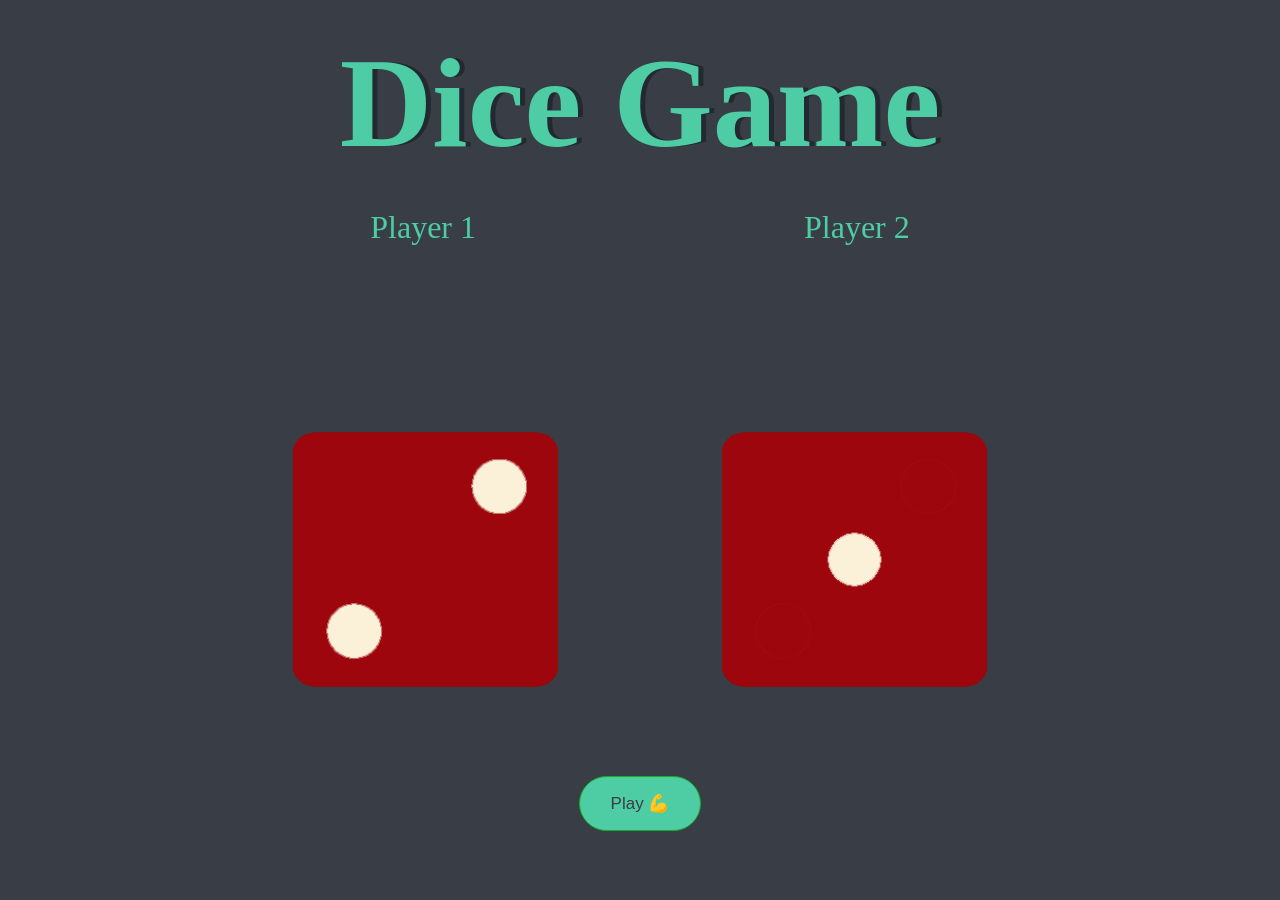
==== index.html @ 87726e58 "Rename play.html to index.html" ====
<!DOCTYPE html>
<html lang="en">
  <head>
    <meta charset="UTF-8" />
    <meta http-equiv="X-UA-Compatible" content="IE=edge" />
    <meta name="viewport" content="width=device-width, initial-scale=1.0" />
    <!-- Css link -->
    <link rel="stylesheet" href="game.css" />
    <title>Dicee</title>
  </head>
  <body>
    <div class="container">
      <h1>Dice Game</h1>
      <p><span>Player 1</span> <span>Player 2</span></p>

      <p class="who-win">&nbsp;</p>
      <img id="img1" src="images/dice2.png" alt="" />
      <img id="img2" src="images/dice1.png" alt="" />

      <button id="myButton">Play 💪</button>
    </div>
    <!-- Javascript link-->
    <script src="game.js"></script>
  </body>
</html>
---- game.css ----
body {
  background-color: #393e46;
}

h1 {
  margin: 30px;
  font-family: "Lobster", cursive;
  text-shadow: 5px 0 #232931;
  font-size: 8rem;
  color: #4ecca3;
}

p {
  font-size: 2rem;
  color: #4ecca3;
  font-family: "Indie Flower", cursive;
}

img {
  width: 30%;
  margin: 5rem;
}

span {
  margin-left: 10rem;
  margin-right: 10rem;
}

.container {
  width: 70%;
  margin: auto;
  text-align: center;
}

#myButton {
  background-color: #4ecca3;
  border-radius: 28px;
  border: 1px solid #18ab29;
  display: inline-block;
  cursor: pointer;
  color: #393e46;
  font-family: Arial;
  font-size: 17px;
  padding: 16px 31px;
  text-decoration: none;
}
#myButton:hover {
  background-color: #393e46;
  color: #4ecca3;
}
#myButton:active {
  position: relative;
  top: 1px;
}
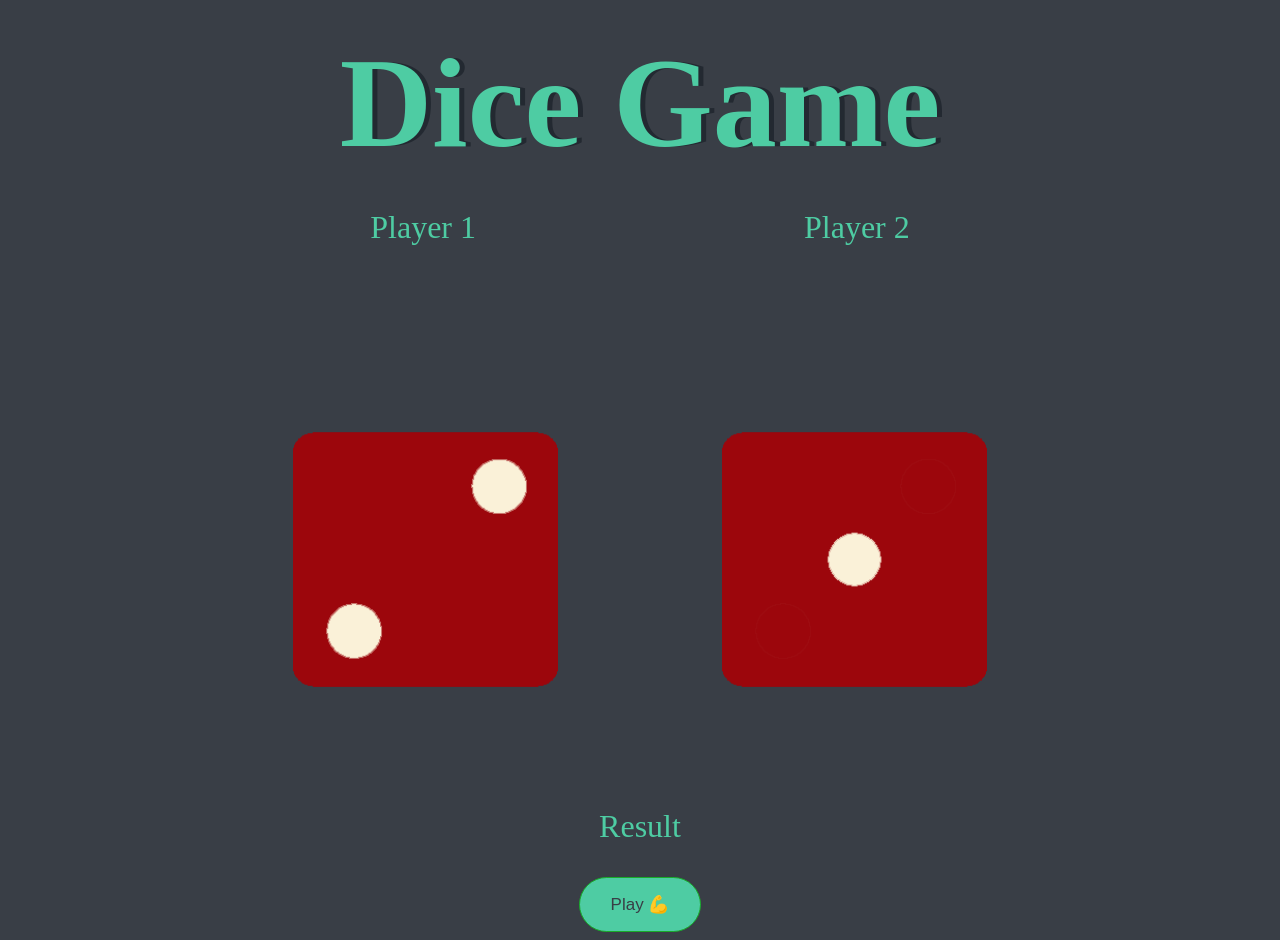
==== commit dcaabeb6: "Update index.html" ====
--- a/index.html
+++ b/index.html
@@ -17,6 +17,7 @@
       <img id="img1" src="images/dice2.png" alt="" />
       <img id="img2" src="images/dice1.png" alt="" />
 
+      <p id="result">Result</p>
       <button id="myButton">Play 💪</button>
     </div>
     <!-- Javascript link-->
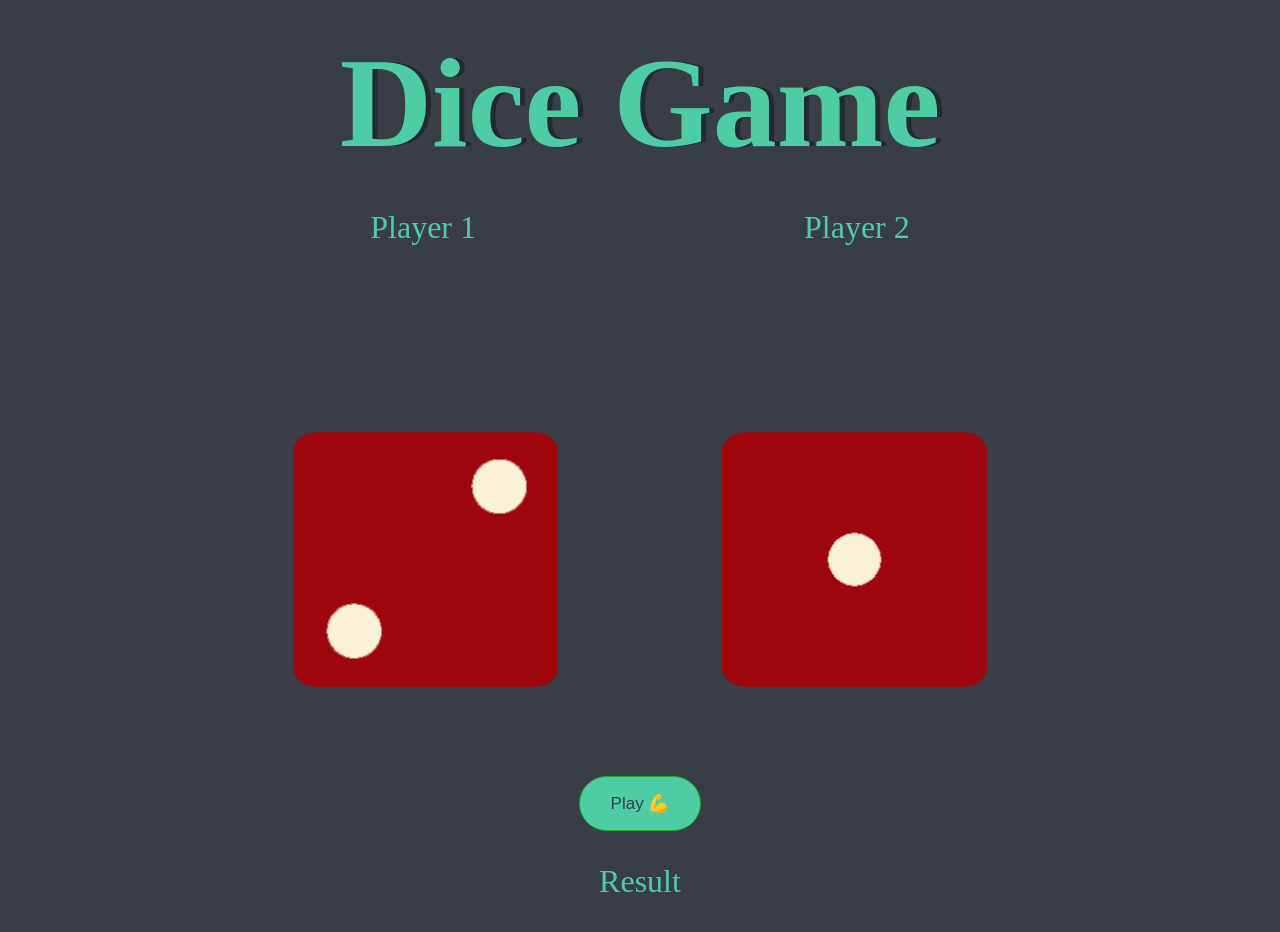
==== commit 80b6e5f3: "Update index.html" ====
--- a/index.html
+++ b/index.html
@@ -17,8 +17,8 @@
       <img id="img1" src="images/dice2.png" alt="" />
       <img id="img2" src="images/dice1.png" alt="" />
 
+      <button id="myButton">Play 💪</button>
       <p id="result">Result</p>
-      <button id="myButton">Play 💪</button>
     </div>
     <!-- Javascript link-->
     <script src="game.js"></script>
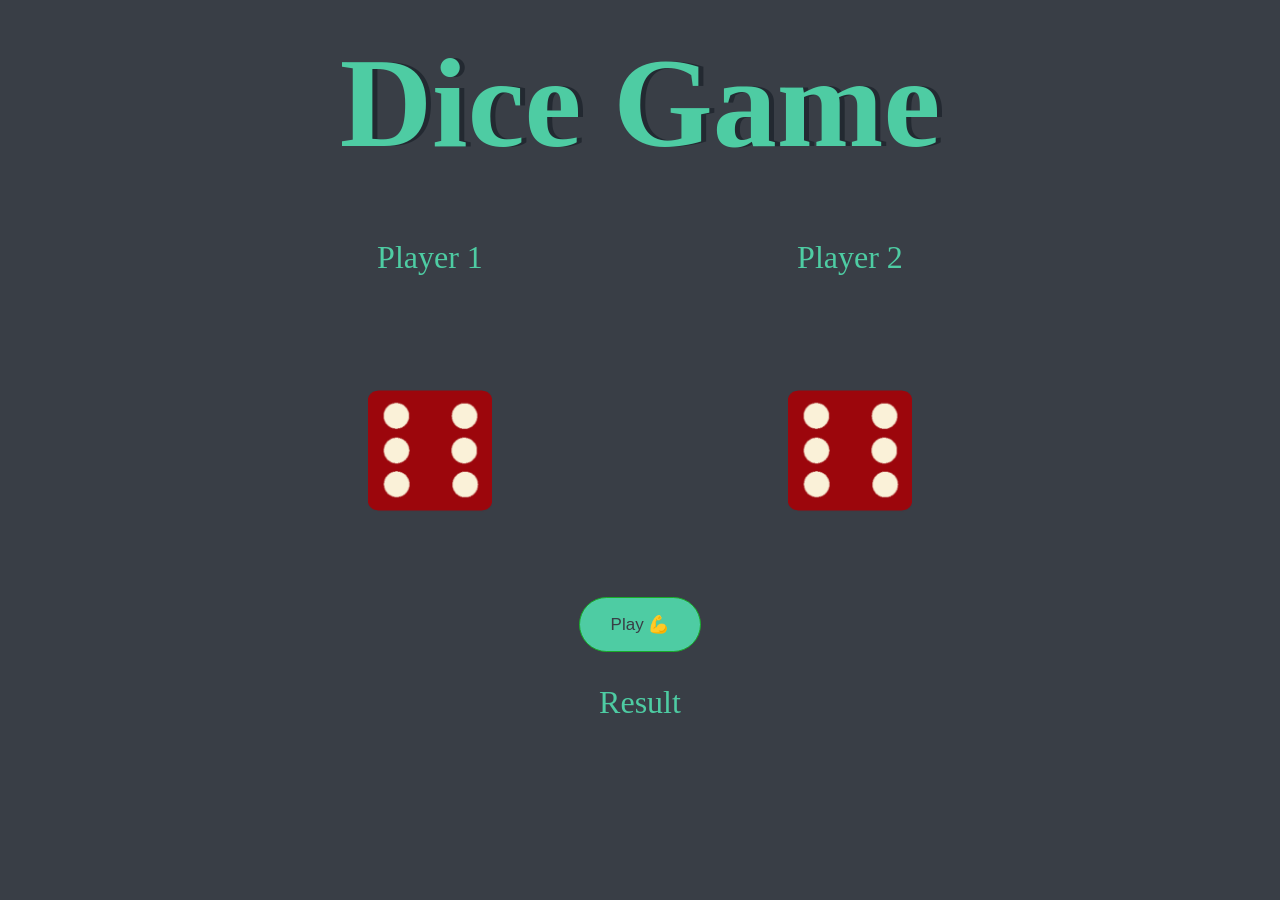
==== commit 8e6621f4: "Update index.html" ====
--- a/index.html
+++ b/index.html
@@ -6,16 +6,20 @@
     <meta name="viewport" content="width=device-width, initial-scale=1.0" />
     <!-- Css link -->
     <link rel="stylesheet" href="game.css" />
-    <title>Dicee</title>
+    <title>Dicee 🎲</title>
   </head>
   <body>
     <div class="container">
-      <h1>Dice Game</h1>
-      <p><span>Player 1</span> <span>Player 2</span></p>
+      <h1 class="who-win">Dice Game</h1>
 
-      <p class="who-win">&nbsp;</p>
-      <img id="img1" src="images/dice2.png" alt="" />
-      <img id="img2" src="images/dice1.png" alt="" />
+      <div class="dive">
+        <p>Player 1</p>
+        <img id="img1" src="images/dice6.png" alt="dice-photo" />
+      </div>
+      <div class="dive">
+        <p>Player 2</p>
+        <img id="img2" src="images/dice6.png" alt="dice-pohto" />
+      </div>
 
       <button id="myButton">Play 💪</button>
       <p id="result">Result</p>
--- a/game.css
+++ b/game.css
@@ -19,11 +19,6 @@
 img {
   width: 30%;
   margin: 5rem;
-}
-
-span {
-  margin-left: 10rem;
-  margin-right: 10rem;
 }
 
 .container {
@@ -52,3 +47,11 @@
   position: relative;
   top: 1px;
 }
+
+.dive {
+  display: inline-block;
+}
+
+.change {
+  font-size: 4rem;
+}
